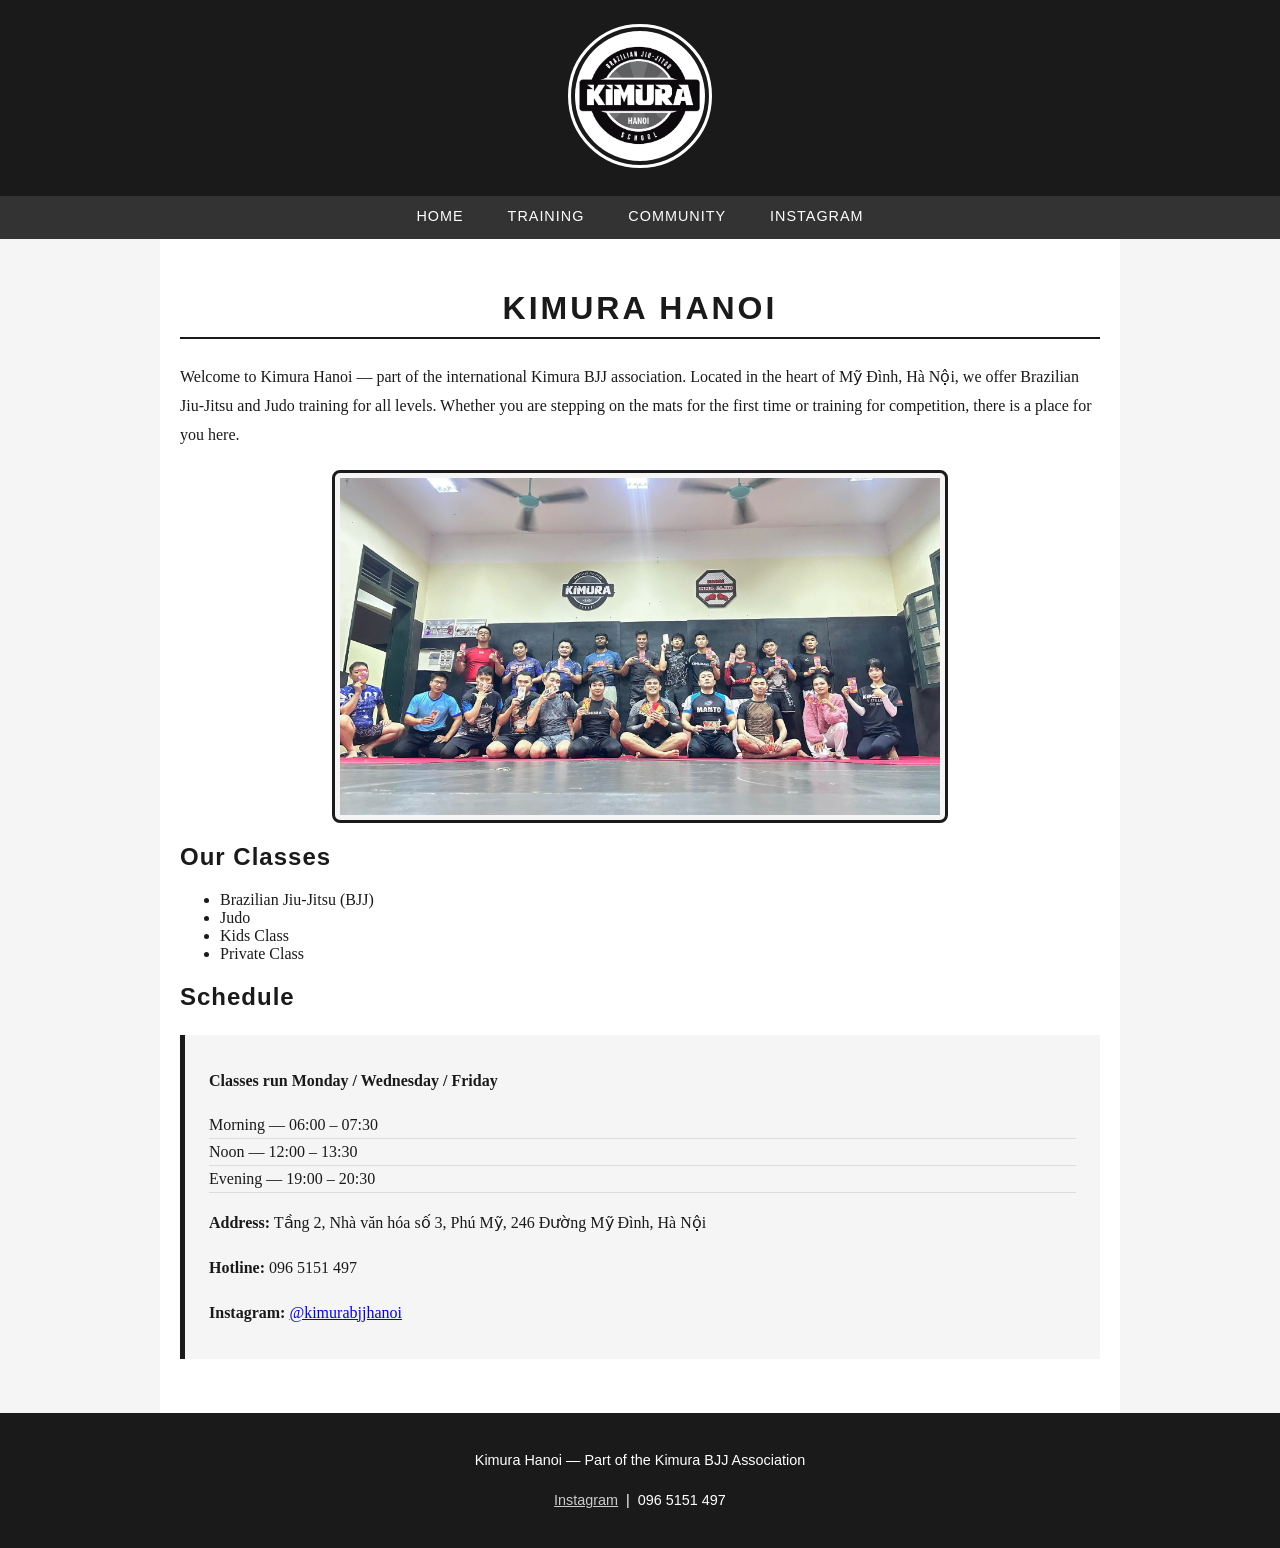
==== kimura/index.html @ 11f5665b "Add Kimura Hanoi BJJ site - CSS3 Final Project" ====
<!DOCTYPE html>
<html lang="en">

<head>
  <meta charset="utf-8">
  <meta name="viewport" content="width=device-width, initial-scale=1">
  <title>Kimura Hanoi - BJJ & Judo</title>
  <link rel="stylesheet" href="css/style.css">
</head>

<body>
  <a href="#main" class="skip-link">Skip to Main Content</a>

  <header>
    <img src="images/Kimura-logo.jpg" alt="Kimura BJJ Hanoi logo">
  </header>

  <nav>
    <ul>
      <li><a href="index.html">Home</a></li>
      <li><a href="training.html">Training</a></li>
      <li><a href="community.html">Community</a></li>
      <li><a href="https://www.instagram.com/kimurabjjhanoi">Instagram</a></li>
    </ul>
  </nav>

  <main id="main">
    <h1>Kimura Hanoi</h1>

    <p>Welcome to Kimura Hanoi — part of the international Kimura BJJ
      association. Located in the heart of Mỹ Đình, Hà Nội, we offer
      Brazilian Jiu-Jitsu and Judo training for all levels. Whether you
      are stepping on the mats for the first time or training for
      competition, there is a place for you here.</p>

    <img src="images/Group-photo.jpg"
      alt="Kimura Hanoi members group photo after training"
      class="about-img">

    <h2>Our Classes</h2>
    <ul>
      <li>Brazilian Jiu-Jitsu (BJJ)</li>
      <li>Judo</li>
      <li>Kids Class</li>
      <li>Private Class</li>
    </ul>

    <h2>Schedule</h2>
    <div class="schedule">
      <p><strong>Classes run Monday / Wednesday / Friday</strong></p>
      <ul>
        <li>Morning &mdash; 06:00 &ndash; 07:30</li>
        <li>Noon &mdash; 12:00 &ndash; 13:30</li>
        <li>Evening &mdash; 19:00 &ndash; 20:30</li>
      </ul>
      <p><strong>Address:</strong> Tầng 2, Nhà văn hóa số 3, Phú Mỹ,
        246 Đường Mỹ Đình, Hà Nội</p>
      <p><strong>Hotline:</strong> 096 5151 497</p>
      <p><strong>Instagram:</strong>
        <a href="https://www.instagram.com/kimurabjjhanoi">
          @kimurabjjhanoi</a></p>
    </div>
  </main>

  <footer>
    <p>Kimura Hanoi &mdash; Part of the Kimura BJJ Association</p>
    <p>
      <a href="https://www.instagram.com/kimurabjjhanoi">Instagram</a>
      &nbsp;|&nbsp; 096 5151 497
    </p>
  </footer>

</body>

</html>
---- kimura/css/style.css ----
/* ===================
   SKIP TO MAIN CONTENT
=================== */
.skip-link {
    position: absolute;
    top: -40px;
    left: 0;
    background-color: #000000;
    color: #ffffff;
    padding: 8px 16px;
    z-index: 100;
    text-decoration: none;
    font-weight: bold;
    font-family: Arial, sans-serif;
}

.skip-link:focus {
    top: 0;
}

/* ===================
   BASE
=================== */
body {
    font-family: Georgia, 'Times New Roman', serif;
    background-color: #f5f5f5;
    color: #1a1a1a;
    margin: 0;
    padding: 0;
}

/* ===================
   HEADER
=================== */
header {
    background-color: #1a1a1a;
    text-align: center;
    padding: 24px 20px;
}

header img {
    width: 130px;
    border: 3px solid #ffffff;
    padding: 4px;
    border-radius: 50%;
    background-color: #1a1a1a;
}

/* ===================
   NAV
=================== */
nav {
    background-color: #333333;
}

nav ul {
    display: flex;
    justify-content: center;
    align-items: center;
    list-style: none;
    margin: 0;
    padding: 0;
    gap: 4px;
    flex-wrap: wrap;
}

nav a {
    display: block;
    color: #ffffff;
    text-decoration: none;
    font-family: Arial, sans-serif;
    font-size: 0.9em;
    text-transform: uppercase;
    letter-spacing: 1px;
    padding: 12px 20px;
    border-bottom: 3px solid transparent;
}

nav a:hover {
    background-color: #555555;
    border-bottom: 3px solid #ffffff;
}

/* ===================
   MAIN
=================== */
main {
    max-width: 920px;
    margin: 0 auto;
    padding: 30px 20px;
    background-color: #ffffff;
}

h1 {
    font-family: Arial, sans-serif;
    color: #1a1a1a;
    text-align: center;
    letter-spacing: 3px;
    text-transform: uppercase;
    border-bottom: 2px solid #1a1a1a;
    padding-bottom: 10px;
    margin-bottom: 24px;
}

h2 {
    font-family: Arial, sans-serif;
    color: #1a1a1a;
    letter-spacing: 1px;
}

p {
    line-height: 1.8;
}

/* ===================
   IMAGES - BOX MODEL
=================== */
img {
    border: 3px solid #1a1a1a;
    padding: 5px;
    border-radius: 8px;
    background-color: #f5f5f5;
}

/* Override for header logo (already styled above) */
header img {
    border: 3px solid #ffffff;
    padding: 4px;
    border-radius: 50%;
    background-color: #1a1a1a;
}

/* ===================
   ABOUT IMAGE (index page)
=================== */
.about-img {
    display: block;
    width: 100%;
    max-width: 600px;
    margin: 20px auto;
}

/* ===================
   SCHEDULE BOX
=================== */
.schedule {
    background-color: #f5f5f5;
    border-left: 5px solid #1a1a1a;
    padding: 16px 24px;
    margin: 24px 0;
}

.schedule ul {
    list-style: none;
    padding: 0;
    margin: 8px 0;
}

.schedule ul li {
    padding: 4px 0;
    border-bottom: 1px solid #dddddd;
}

/* ===================
   GRID (training page)
=================== */
.grid {
    display: grid;
    grid-template-columns: 45% 45%;
    justify-content: center;
    align-items: center;
    gap: 16px;
    padding: 10px 0;
}

.grid img {
    width: 100%;
    transition: opacity 0.3s ease, border-radius 0.3s ease;
}

.grid img:hover {
    opacity: 0.65;
    border-radius: 30%;
}

/* ===================
   FLEX (community page)
=================== */
.flex {
    display: flex;
    flex-wrap: wrap;
    justify-content: center;
    gap: 16px;
    padding: 10px 0;
}

.flex img {
    width: 220px;
    height: 220px;
    object-fit: cover;
}

.flex img:nth-child(odd) {
    border-radius: 50%;
}

.flex img:nth-child(even) {
    border-radius: 8px;
}

/* ===================
   FOOTER
=================== */
footer {
    background-color: #1a1a1a;
    color: #ffffff;
    text-align: center;
    padding: 20px;
    margin-top: 0;
    font-family: Arial, sans-serif;
    font-size: 0.9em;
}

footer a {
    color: #cccccc;
}

footer a:hover {
    color: #ffffff;
}
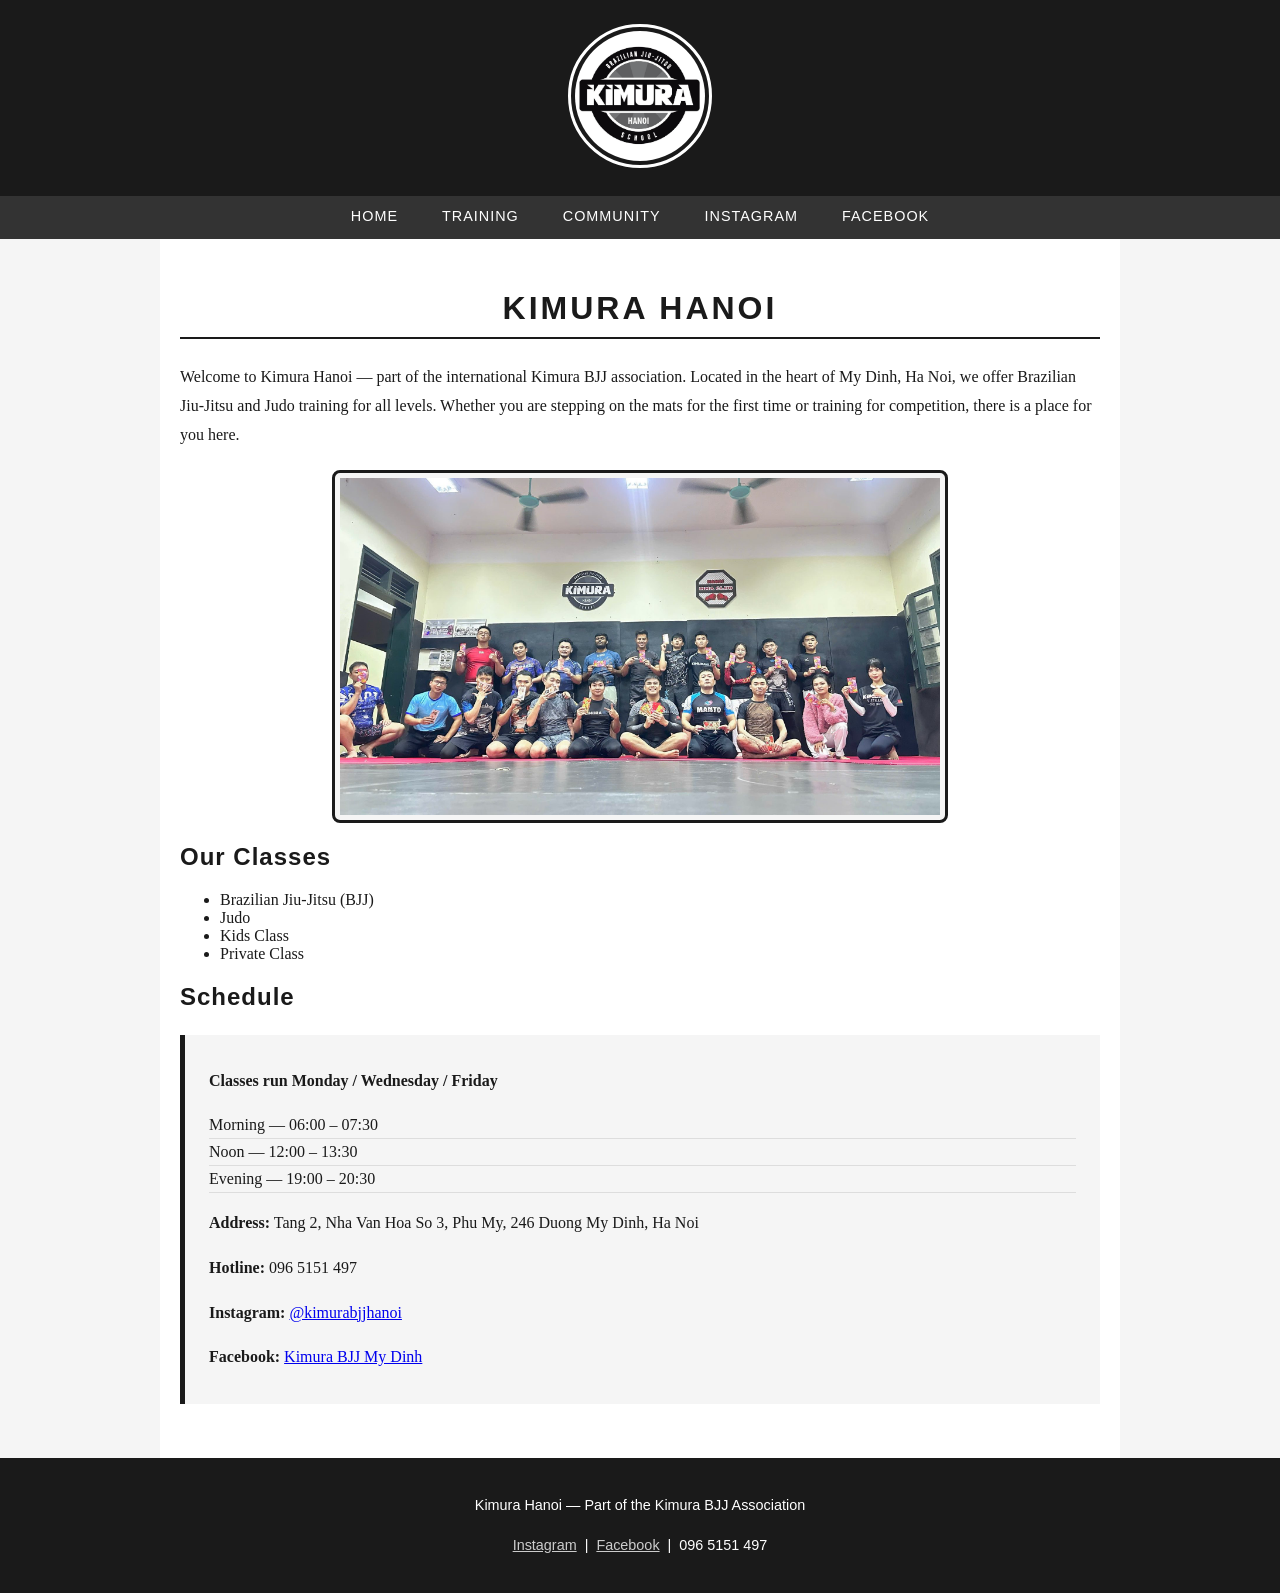
==== commit d87c278e: "Fix Vietnamese address encoding, add Facebook link" ====
--- a/kimura/index.html
+++ b/kimura/index.html
@@ -21,17 +21,17 @@
       <li><a href="training.html">Training</a></li>
       <li><a href="community.html">Community</a></li>
       <li><a href="https://www.instagram.com/kimurabjjhanoi">Instagram</a></li>
+      <li><a href="https://www.facebook.com/judojujitsuhanoi">Facebook</a></li>
     </ul>
   </nav>
 
   <main id="main">
     <h1>Kimura Hanoi</h1>
 
-    <p>Welcome to Kimura Hanoi — part of the international Kimura BJJ
-      association. Located in the heart of Mỹ Đình, Hà Nội, we offer
-      Brazilian Jiu-Jitsu and Judo training for all levels. Whether you
-      are stepping on the mats for the first time or training for
-      competition, there is a place for you here.</p>
+    <p>Welcome to Kimura Hanoi &mdash; part of the international Kimura BJJ
+      association.       Located in the heart of My Dinh, Ha Noi, we offer Brazilian Jiu-Jitsu and Judo training
+      for all levels. Whether you are stepping on the mats for the first
+      time or training for competition, there is a place for you here.</p>
 
     <img src="images/Group-photo.jpg"
       alt="Kimura Hanoi members group photo after training"
@@ -53,12 +53,16 @@
         <li>Noon &mdash; 12:00 &ndash; 13:30</li>
         <li>Evening &mdash; 19:00 &ndash; 20:30</li>
       </ul>
-      <p><strong>Address:</strong> Tầng 2, Nhà văn hóa số 3, Phú Mỹ,
-        246 Đường Mỹ Đình, Hà Nội</p>
+      <p><strong>Address:</strong>
+        Tang 2, Nha Van Hoa So 3, Phu My,
+        246 Duong My Dinh, Ha Noi</p>
       <p><strong>Hotline:</strong> 096 5151 497</p>
       <p><strong>Instagram:</strong>
         <a href="https://www.instagram.com/kimurabjjhanoi">
           @kimurabjjhanoi</a></p>
+      <p><strong>Facebook:</strong>
+        <a href="https://www.facebook.com/judojujitsuhanoi">
+          Kimura BJJ My Dinh</a></p>
     </div>
   </main>
 
@@ -66,6 +70,8 @@
     <p>Kimura Hanoi &mdash; Part of the Kimura BJJ Association</p>
     <p>
       <a href="https://www.instagram.com/kimurabjjhanoi">Instagram</a>
+      &nbsp;|&nbsp;
+      <a href="https://www.facebook.com/judojujitsuhanoi">Facebook</a>
       &nbsp;|&nbsp; 096 5151 497
     </p>
   </footer>
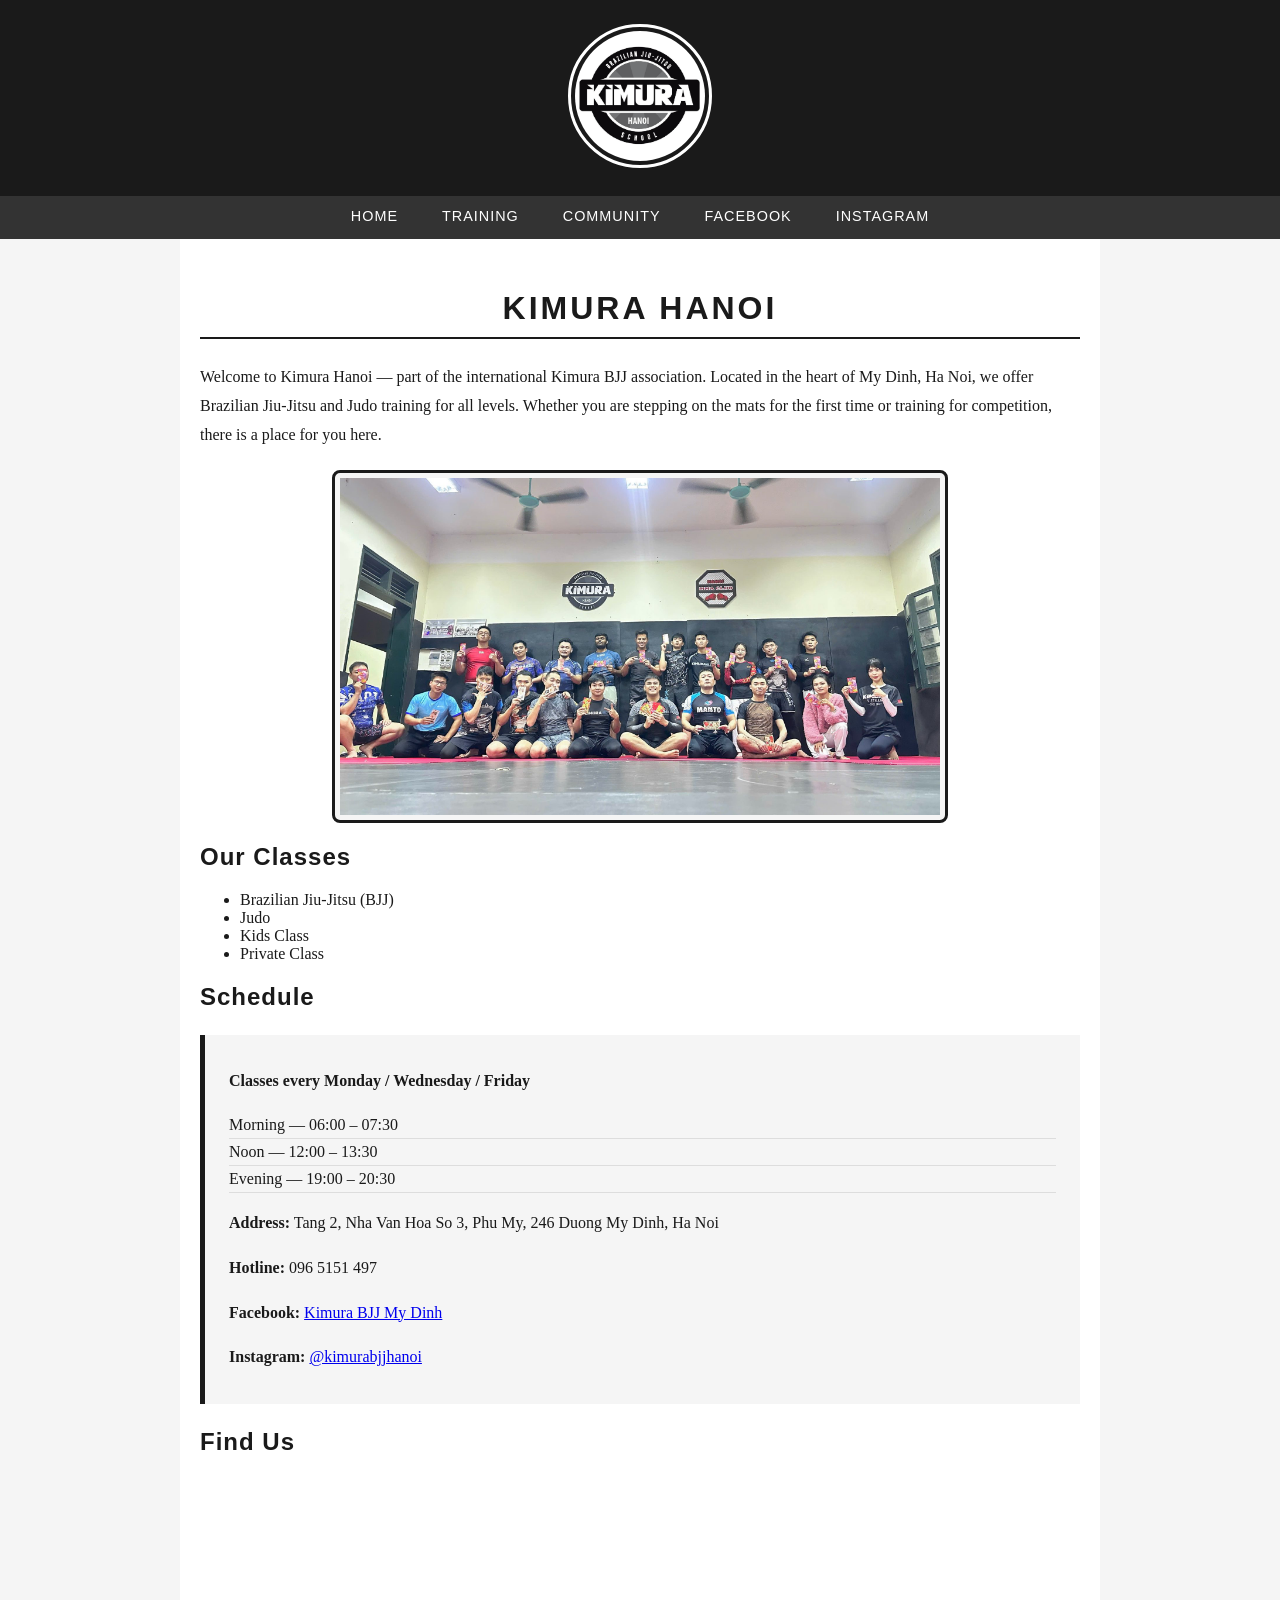
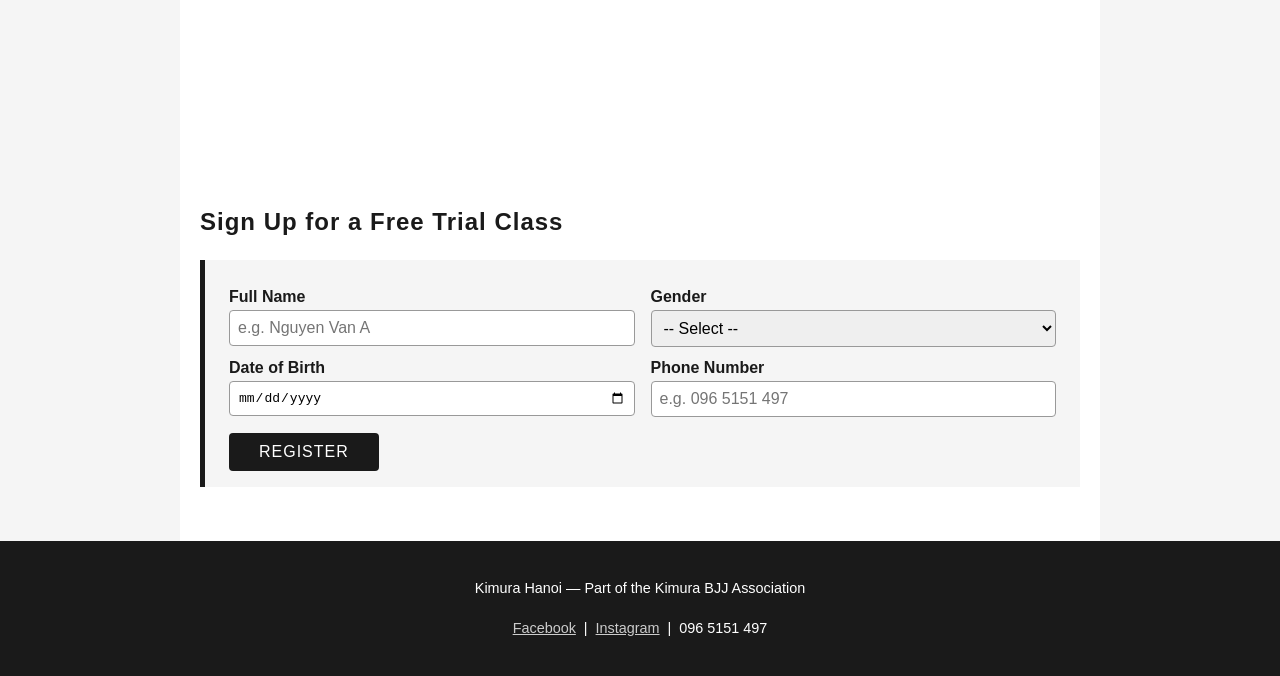
==== commit af2e6f0f: "Capstone: responsive design, map embed, form validation, accessibility" ====
--- a/kimura/index.html
+++ b/kimura/index.html
@@ -15,13 +15,13 @@
     <img src="images/Kimura-logo.jpg" alt="Kimura BJJ Hanoi logo">
   </header>
 
-  <nav>
+  <nav aria-label="Main navigation">
     <ul>
       <li><a href="index.html">Home</a></li>
       <li><a href="training.html">Training</a></li>
       <li><a href="community.html">Community</a></li>
+      <li><a href="https://www.facebook.com/judojujitsuhanoi">Facebook</a></li>
       <li><a href="https://www.instagram.com/kimurabjjhanoi">Instagram</a></li>
-      <li><a href="https://www.facebook.com/judojujitsuhanoi">Facebook</a></li>
     </ul>
   </nav>
 
@@ -29,7 +29,7 @@
     <h1>Kimura Hanoi</h1>
 
     <p>Welcome to Kimura Hanoi &mdash; part of the international Kimura BJJ
-      association.       Located in the heart of My Dinh, Ha Noi, we offer Brazilian Jiu-Jitsu and Judo training
+      association. Located in the heart of My Dinh, Ha Noi, we offer Brazilian Jiu-Jitsu and Judo training
       for all levels. Whether you are stepping on the mats for the first
       time or training for competition, there is a place for you here.</p>
 
@@ -47,7 +47,7 @@
 
     <h2>Schedule</h2>
     <div class="schedule">
-      <p><strong>Classes run Monday / Wednesday / Friday</strong></p>
+      <p><strong>Classes every Monday / Wednesday / Friday</strong></p>
       <ul>
         <li>Morning &mdash; 06:00 &ndash; 07:30</li>
         <li>Noon &mdash; 12:00 &ndash; 13:30</li>
@@ -57,24 +57,128 @@
         Tang 2, Nha Van Hoa So 3, Phu My,
         246 Duong My Dinh, Ha Noi</p>
       <p><strong>Hotline:</strong> 096 5151 497</p>
+      <p><strong>Facebook:</strong>
+        <a href="https://www.facebook.com/judojujitsuhanoi">
+          Kimura BJJ My Dinh</a></p>
       <p><strong>Instagram:</strong>
         <a href="https://www.instagram.com/kimurabjjhanoi">
           @kimurabjjhanoi</a></p>
-      <p><strong>Facebook:</strong>
-        <a href="https://www.facebook.com/judojujitsuhanoi">
-          Kimura BJJ My Dinh</a></p>
+      
     </div>
+
+    <h2>Find Us</h2>
+    <div class="map-container">
+      <iframe
+        src="https://maps.google.com/maps?q=246+Duong+My+Dinh,+Nam+Tu+Liem,+Ha+Noi,+Vietnam&z=15&output=embed"
+        style="border:0" allowfullscreen="" loading="lazy"
+        title="Kimura Hanoi gym location on Google Maps">
+      </iframe>
+    </div>
+
+    <h2>Sign Up for a Free Trial Class</h2>
+    <form class="signup-form" id="signupForm" novalidate>
+      <div class="form-row">
+        <div class="form-group">
+          <label for="fullName">Full Name</label>
+          <input type="text" id="fullName" name="fullName"
+            placeholder="e.g. Nguyen Van A" aria-required="true">
+          <span class="error-msg" id="nameError">
+            Please enter your name.</span>
+        </div>
+        <div class="form-group">
+          <label for="gender">Gender</label>
+          <select id="gender" name="gender" aria-required="true">
+            <option value="">-- Select --</option>
+            <option value="male">Male</option>
+            <option value="female">Female</option>
+            <option value="other">Other</option>
+          </select>
+          <span class="error-msg" id="genderError">
+            Please select your gender.</span>
+        </div>
+      </div>
+      <div class="form-row">
+        <div class="form-group">
+          <label for="dob">Date of Birth</label>
+          <input type="date" id="dob" name="dob"
+            aria-required="true">
+          <span class="error-msg" id="dobError">
+            Please enter your date of birth.</span>
+        </div>
+        <div class="form-group">
+          <label for="phone">Phone Number</label>
+          <input type="tel" id="phone" name="phone"
+            placeholder="e.g. 096 5151 497" aria-required="true">
+          <span class="error-msg" id="phoneError">
+            Please enter a valid phone number.</span>
+        </div>
+      </div>
+      <button type="submit">Register</button>
+      <p class="success-msg" id="successMsg">
+        Registration submitted! We will contact you soon.</p>
+    </form>
   </main>
 
   <footer>
     <p>Kimura Hanoi &mdash; Part of the Kimura BJJ Association</p>
     <p>
+      <a href="https://www.facebook.com/judojujitsuhanoi">Facebook</a>
+      &nbsp;|&nbsp;
       <a href="https://www.instagram.com/kimurabjjhanoi">Instagram</a>
       &nbsp;|&nbsp;
-      <a href="https://www.facebook.com/judojujitsuhanoi">Facebook</a>
-      &nbsp;|&nbsp; 096 5151 497
+       096 5151 497
     </p>
   </footer>
+
+  <script>
+    document.getElementById('signupForm')
+      .addEventListener('submit', function(e) {
+        e.preventDefault();
+        var valid = true;
+
+        var name = document.getElementById('fullName');
+        var nameErr = document.getElementById('nameError');
+        if (name.value.trim() === '') {
+          nameErr.style.display = 'block';
+          valid = false;
+        } else {
+          nameErr.style.display = 'none';
+        }
+
+        var gender = document.getElementById('gender');
+        var genderErr = document.getElementById('genderError');
+        if (gender.value === '') {
+          genderErr.style.display = 'block';
+          valid = false;
+        } else {
+          genderErr.style.display = 'none';
+        }
+
+        var dob = document.getElementById('dob');
+        var dobErr = document.getElementById('dobError');
+        if (dob.value === '') {
+          dobErr.style.display = 'block';
+          valid = false;
+        } else {
+          dobErr.style.display = 'none';
+        }
+
+        var phone = document.getElementById('phone');
+        var phoneErr = document.getElementById('phoneError');
+        var phonePattern = /^[0-9\s\-\+]{7,15}$/;
+        if (!phonePattern.test(phone.value.trim())) {
+          phoneErr.style.display = 'block';
+          valid = false;
+        } else {
+          phoneErr.style.display = 'none';
+        }
+
+        if (valid) {
+          document.getElementById('successMsg')
+            .style.display = 'block';
+        }
+      });
+  </script>
 
 </body>
 
--- a/kimura/css/style.css
+++ b/kimura/css/style.css
@@ -27,6 +27,9 @@
     color: #1a1a1a;
     margin: 0;
     padding: 0;
+    display: flex;
+    flex-direction: column;
+    min-height: 100vh;
 }
 
 /* ===================
@@ -76,7 +79,8 @@
     border-bottom: 3px solid transparent;
 }
 
-nav a:hover {
+nav a:hover,
+nav a:focus {
     background-color: #555555;
     border-bottom: 3px solid #ffffff;
 }
@@ -86,9 +90,12 @@
 =================== */
 main {
     max-width: 920px;
+    width: 100%;
+    box-sizing: border-box;
     margin: 0 auto;
     padding: 30px 20px;
     background-color: #ffffff;
+    flex: 1;
 }
 
 h1 {
@@ -209,6 +216,48 @@
 }
 
 /* ===================
+   GALLERY (community page)
+=================== */
+.gallery {
+    display: flex;
+    gap: 12px;
+    align-items: center;
+    justify-content: center;
+    margin: 20px 0;
+}
+
+.thumbs {
+    display: flex;
+    flex-direction: column;
+    gap: 8px;
+}
+
+#image {
+    width: 500px;
+    height: 400px;
+    border: 5px solid #1a1a1a;
+    margin: 0;
+    background-color: #333333;
+    background-image: url('');
+    background-repeat: no-repeat;
+    background-size: cover;
+    background-position: center;
+    color: #ffffff;
+    text-align: center;
+    line-height: 400px;
+    font-size: 1.1em;
+    display: block;
+    flex-shrink: 0;
+}
+
+.preview {
+    width: 120px;
+    height: 120px;
+    object-fit: cover;
+    cursor: pointer;
+}
+
+/* ===================
    FOOTER
 =================== */
 footer {
@@ -228,3 +277,177 @@
 footer a:hover {
     color: #ffffff;
 }
+
+/* ===================
+   FOCUS STYLES (Accessibility)
+=================== */
+*:focus-visible {
+    outline: 3px solid #005fcc;
+    outline-offset: 2px;
+}
+
+/* ===================
+   MAP
+=================== */
+.map-container {
+    margin: 24px 0;
+}
+
+.map-container iframe {
+    width: 100%;
+    height: 300px;
+    border: 3px solid #1a1a1a;
+    border-radius: 8px;
+}
+
+/* ===================
+   SIGNUP FORM
+=================== */
+.signup-form {
+    background-color: #f5f5f5;
+    border-left: 5px solid #1a1a1a;
+    padding: 16px 24px;
+    margin: 24px 0;
+}
+
+.signup-form label {
+    display: block;
+    font-weight: bold;
+    margin-top: 12px;
+    margin-bottom: 4px;
+    font-family: Arial, sans-serif;
+}
+
+.signup-form input,
+.signup-form select {
+    width: 100%;
+    padding: 8px;
+    border: 1px solid #999999;
+    border-radius: 4px;
+    font-size: 1em;
+    box-sizing: border-box;
+}
+
+.signup-form button {
+    margin-top: 16px;
+    padding: 10px 30px;
+    background-color: #1a1a1a;
+    color: #ffffff;
+    border: none;
+    border-radius: 4px;
+    font-size: 1em;
+    cursor: pointer;
+    font-family: Arial, sans-serif;
+    text-transform: uppercase;
+    letter-spacing: 1px;
+}
+
+.signup-form button:hover,
+.signup-form button:focus {
+    background-color: #555555;
+}
+
+.error-msg {
+    color: #cc0000;
+    font-size: 0.85em;
+    margin-top: 2px;
+    display: none;
+}
+
+.success-msg {
+    color: #006600;
+    font-weight: bold;
+    margin-top: 12px;
+    display: none;
+}
+
+.form-row {
+    display: flex;
+    gap: 16px;
+}
+
+.form-group {
+    flex: 1;
+}
+
+/* ===================
+   RESPONSIVE - TABLET
+=================== */
+@media (max-width: 991px) {
+    main {
+        padding: 24px 16px;
+    }
+
+    .gallery {
+        flex-direction: column;
+        align-items: center;
+    }
+
+    .thumbs {
+        flex-direction: row;
+        justify-content: center;
+        flex-wrap: wrap;
+        gap: 8px;
+    }
+
+    #image {
+        width: 100%;
+        max-width: 500px;
+        height: 300px;
+        line-height: 300px;
+    }
+
+    .preview {
+        width: 100px;
+        height: 100px;
+    }
+}
+
+/* ===================
+   RESPONSIVE - MOBILE
+=================== */
+@media (max-width: 767px) {
+    nav ul {
+        flex-direction: column;
+        align-items: stretch;
+    }
+
+    nav a {
+        text-align: center;
+        padding: 10px 16px;
+        border-bottom: 1px solid #444444;
+    }
+
+    nav a:hover,
+    nav a:focus {
+        border-bottom: 1px solid #444444;
+    }
+
+    h1 {
+        font-size: 1.3em;
+        letter-spacing: 2px;
+    }
+
+    .grid {
+        grid-template-columns: 1fr;
+    }
+
+    #image {
+        height: 200px;
+        line-height: 200px;
+    }
+
+    .preview {
+        width: 80px;
+        height: 80px;
+    }
+
+    .form-row {
+        flex-direction: column;
+        gap: 0;
+    }
+
+    .map-container iframe {
+        height: 200px;
+    }
+}
